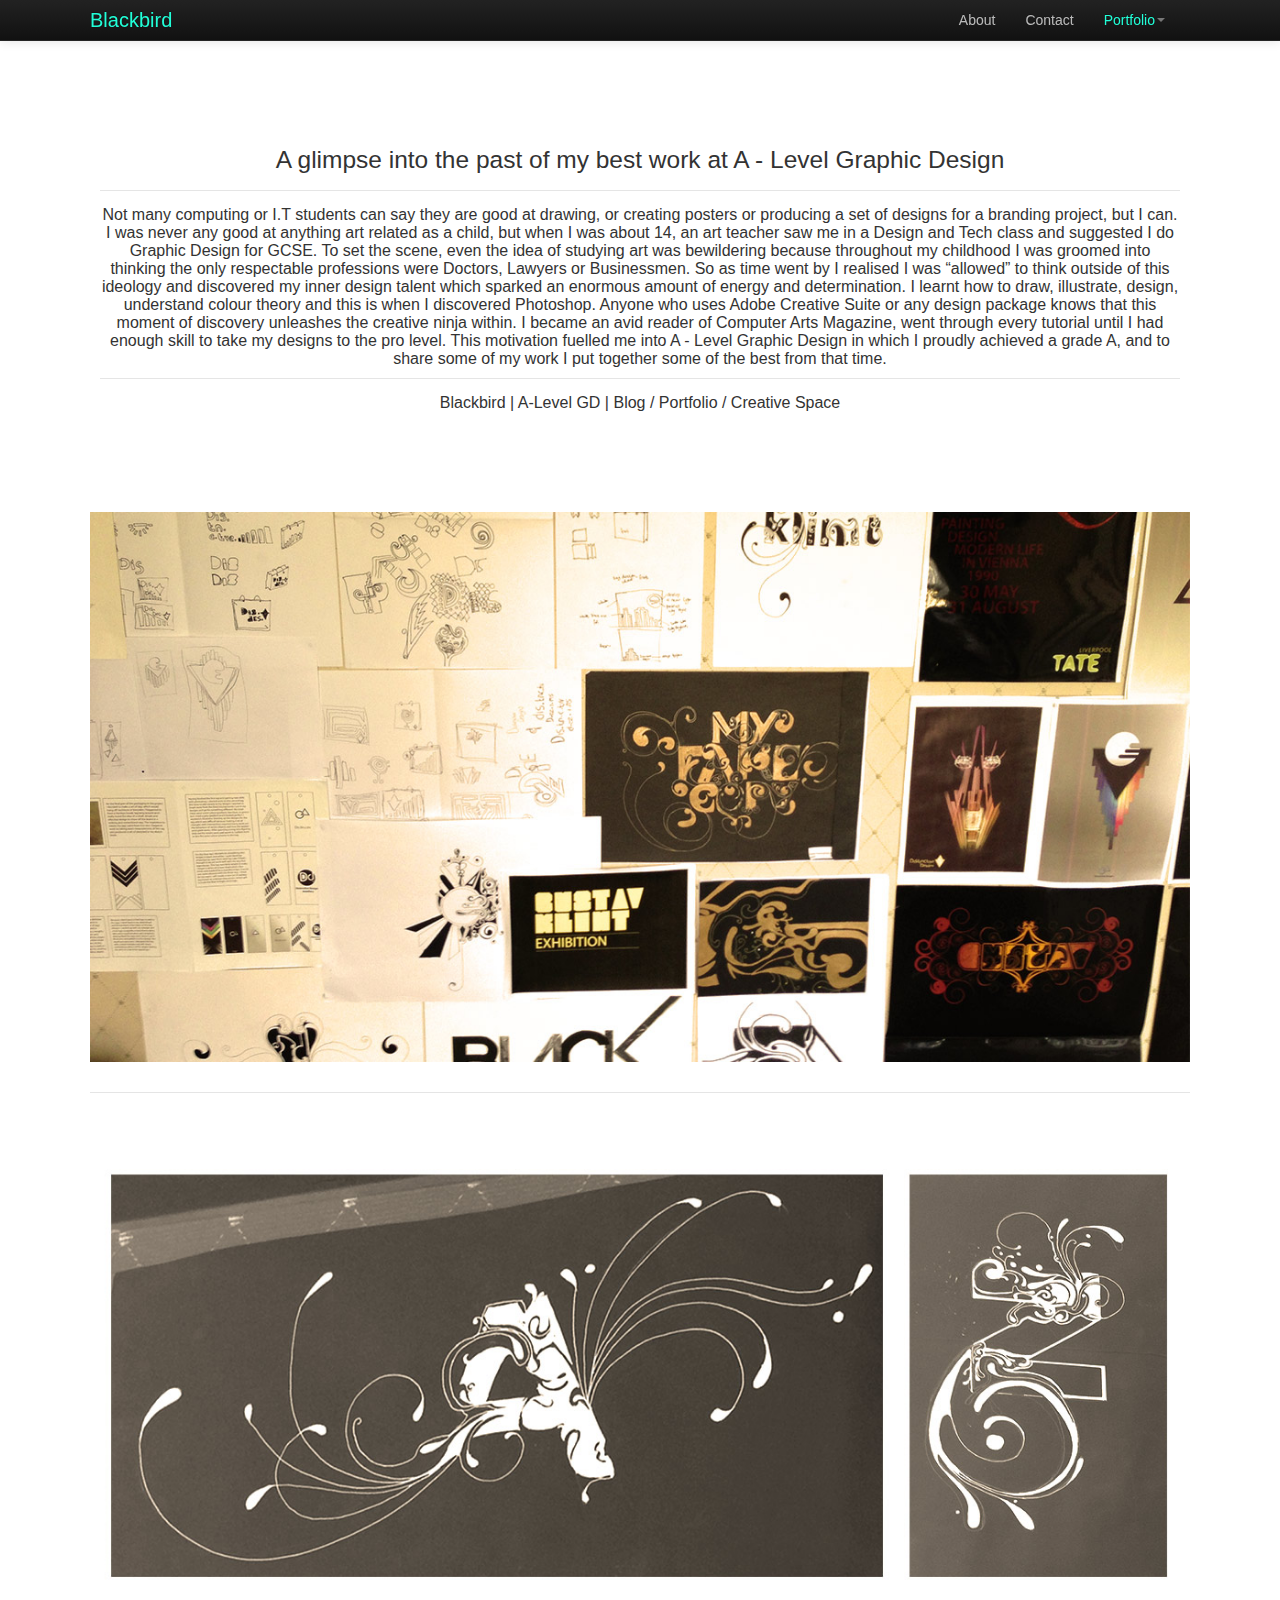
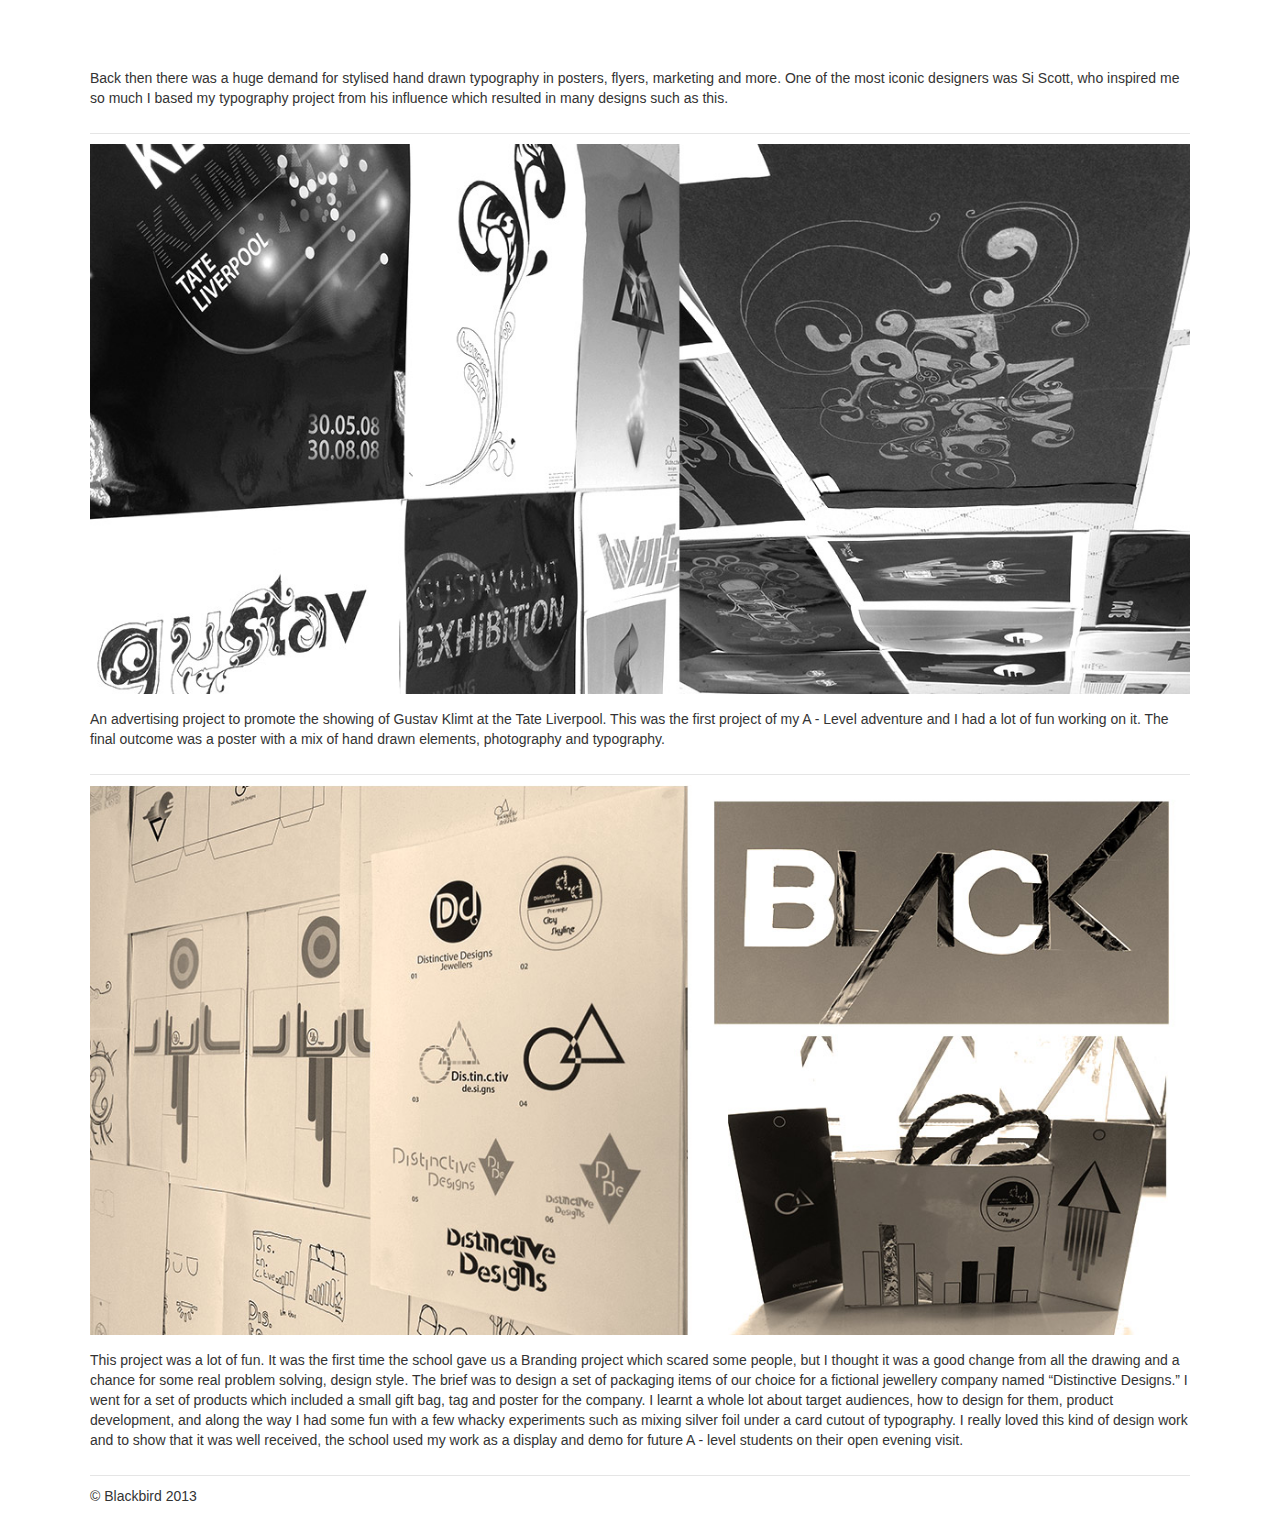
==== alevel.html @ aaf51649 "added redesign files" ====
<!doctype html><!--[if lt IE 7]> <html class="ie6 oldie"> <![endif]--><!--[if IE 7]>    <html class="ie7 oldie"> <![endif]--><!--[if IE 8]>    <html class="ie8 oldie"> <![endif]--><!--[if gt IE 8]><!--><html class=""><!--<![endif]--><head><meta charset="UTF-8"><meta name="viewport" content="width=device-width, initial-scale=1"><title>Blackbird | Graphic Design | A - Level </title><link href="css/style.css" rel="stylesheet" type="text/css"><link href="css/bootstrap-responsive.css" rel="stylesheet" type="text/css"><link href="css/bootstrap.css" rel="stylesheet" type="text/css"></head><body>        <div class="navbar navbar-inverse navbar-fixed-top">            <div class="navbar-inner">                <div class="container-fluid">                    <a class="btn btn-navbar" data-toggle="collapse" data-target=".nav-collapse">                        <span class="icon-bar"></span>                        <span class="icon-bar"></span>                        <span class="icon-bar"></span>                    </a>                    <a class="brand" id="title" href="index.html">Blackbird</a>                    <div class="nav-collapse collapse pull-right">                        <ul class="nav">                            <li><a href="about.html">About</a></li>                            <li><a href="#contact">Contact</a></li>                            <li class="dropdown">                                <a href="" class="dropdown-toggle active" data-toggle="dropdown" data-target="#">Portfolio<b class="caret"></b></a>                                <ul class="dropdown-menu" role="menu">                                    <li><a href="#">Web Design</a></li>                                    <li class="active"><a href="graphic.html">Graphic Design</a></li>                                    <li><a href="#">Photography</a></li>                                    <!-- <li class="divider"></li>                                    <li class="nav-header">Nav header</li>                                    <li><a href="#">Separated link</a></li>                                    <li><a href="#">One more separated link</a></li> -->                                </ul>                            </li>                        </ul>                    </div><!--/.nav-collapse -->                </div>            </div>        </div>    <div class="container-fluid">      <!-- Main hero unit for a primary marketing message or call to action -->		      <div class="hero-unit">      		<h3 class="black">A glimpse into the past of my best work at A - Level Graphic Design</h3><p>Not many computing or I.T students can say they are good at drawing, or creating posters or producing a set of designs for a branding project, but I can.I was never any good at anything art related as a child, but when I was about 14, an art teacher saw me in a Design and Tech class and suggested I do Graphic Design for GCSE. To set the scene, even the idea of studying art was bewildering because throughout my childhood I was groomed into thinking the only respectable professions were Doctors, Lawyers or Businessmen. So as time went by I realised I was “allowed” to think outside of this ideology and discovered my inner design talent which sparked an enormous amount of energy and determination.I learnt how to draw, illustrate, design, understand colour theory and this is when I discovered Photoshop. Anyone who uses Adobe Creative Suite or any design package knows that this moment of discovery unleashes the creative ninja within. I became an avid reader of Computer Arts Magazine, went through every tutorial until I had enough skill to take my designs to the pro level. This motivation fuelled me into A - Level Graphic Design in which I proudly achieved a grade A, and to share some of my work I put together some of the best from that time.</p>        <p><strong class="black">Blackbird | A-Level GD | </strong>Blog / Portfolio / Creative Space </p>      </div>      <div class="row-fluid content">      	<div class="span12 image">        <img class="banner" src="images/graphicbannerL.jpg">        </div>      </div>            <div class="row-fluid content">      	<div class="span12"><img src="images/tpyeIllustration.jpg"><p>Back then there was a huge demand for stylised hand drawn typography in posters, flyers, marketing and more. One of the most iconic designers was Si Scott, who inspired me so much I based my typography project from his influence which resulted in many designs such as this.</p></div>      </div>       <div class="row-fluid content">      	<div class="span12"><img src="images/posters.jpg"><p>An advertising project to promote the showing of Gustav Klimt at the Tate Liverpool. This was the first project of my A - Level adventure and I had a lot of fun working on it. The final outcome was a poster with a mix of hand drawn elements, photography and typography.</p></div>      </div>            <div class="row-fluid content">      	<div class="span12"><img src="images/branding.jpg"><p>This project was a lot of fun. It was the first time the school gave us a Branding project which scared some people, but I thought it was a good change from all the drawing and a chance for some real problem solving, design style.The brief was to design a set of packaging items of our choice for a fictional jewellery company named “Distinctive Designs.” I went for a set of products which included a small gift bag, tag and poster for the company. I learnt a whole lot about target audiences, how to design for them, product development, and along the way I had some fun with a few whacky experiments such as mixing silver foil under a card cutout of typography.I really loved this kind of design work and to show that it was well received, the school used my work as a display and demo for future A - level students on their open evening visit.</p></div>      </div>      <!-- sample elements with spans      <div class="row-fluid content">      	<div class="span6 image">        		<img src="images/span6.jpg">              <span class="overlay">Donec id elit non mi porta gravida at eget metus. Fusce dapibus.Some more information here too.</span>        </div>      	<div class="span6 image">        		<img src="images/grapphicspan.jpg">              <span class="overlay">Fusce dapibus. Some more information here too.</span>        </div>      </div>      --->            <footer>        <p>&copy; Blackbird 2013</p>      </footer>    </div> <!-- /container -->    <script type="text/javascript" src="js/jquery-2.0.3.min.js"></script>	 <script src="//ajax.googleapis.com/ajax/libs/jquery/1.9.1/jquery.min.js"></script>    <script type="text/javascript" src="js/bootstrap.js"></script>    <script type="text/javascript" src="js/bootstrap.min.js"></script>    <script type="text/javascript">			$('.dropdown-toggle').dropdown();        </script></body></html>
---- css/style.css ----
@charset "UTF-8";/* layout styles */.container-fluid {max-width:1100px; margin:0 auto; padding:0;}.content{ margin-bottom:10px; padding-bottom:15px; border-bottom:thin solid rgba(0,0,0,0.1);}.hero-unit{ text-align:center; padding:0;}/* colours */#title, .active {color:rgba(33,255,216,1);}a {color:rgba(255,255,255,0.7);}.navbar a:hover {color:rgba(51,255,204,1);}.span6, .span4 {background-color:rgba(255,153,255,1); padding:0; margin:0; height:;}/* fonts */.black{font-weight:400;}.navbar {font-family:"Helvetica Neue", Helvetica, Arial, sans-serif; font-weight:500;}a {text-decoration:none;}.hero-unit p {font-size:16px; padding:0; line-height:normal; margin-top:10px; padding-top:15px; border-top:thin solid rgba(0,0,0,0.1);}/*images */.blackbird {width:60%; height:60%; margin-top:-10px; vertical-align:middle;}.banner { width:100%; z-index:-1; background:no-repeat;}.span12 img {margin-bottom:15px;}.image{display:block; position:relative;}.overlay{position:absolute; padding-left:2%; width:30%; background: rgba(0,0,0,0.4); color:rgba(255,255,255,0.8); left:0; bottom:10px; font-size:12px;}/* responsive */@media only screen and (max-width:768px), only screen and (max-device-width: 768px){.overlay{display:none;}}
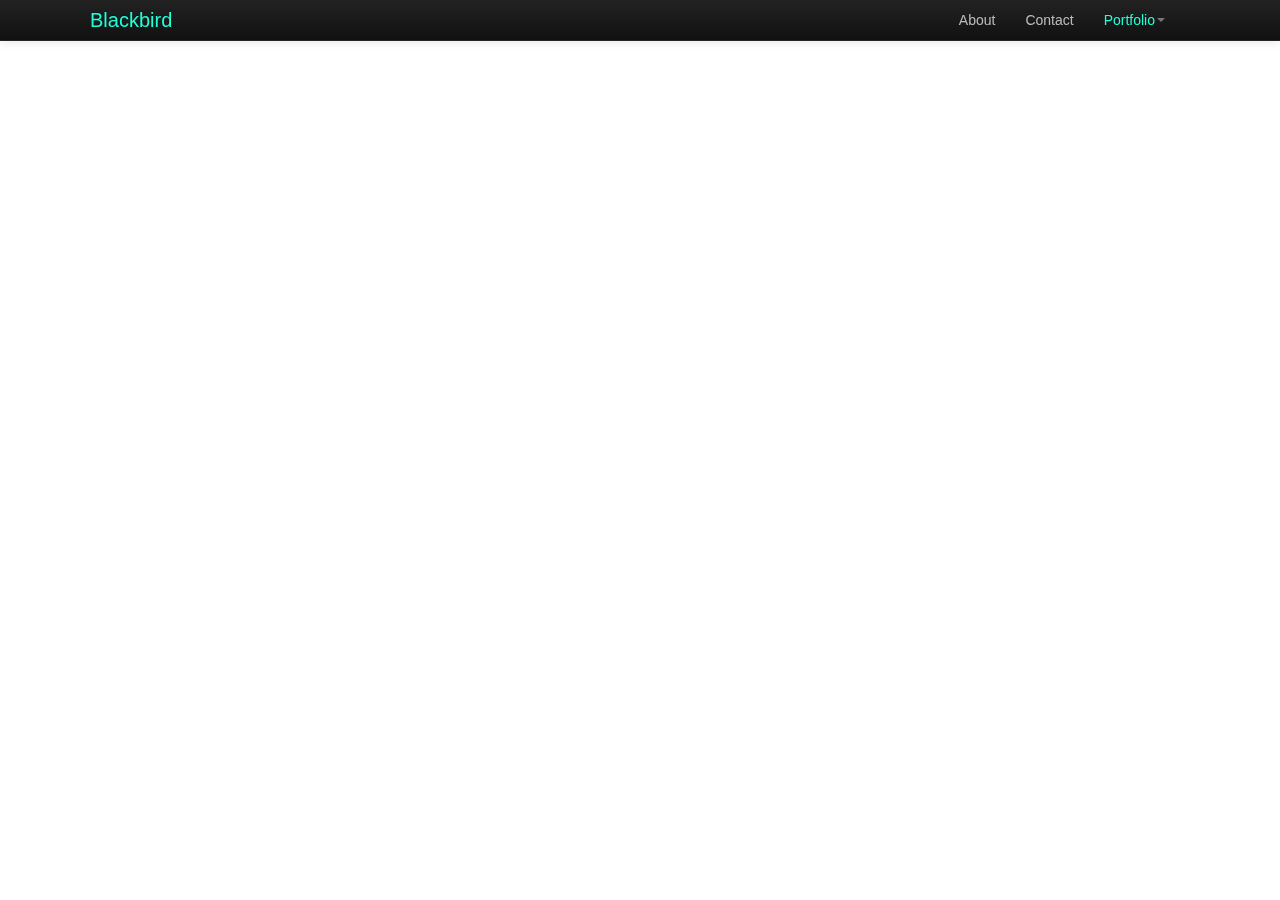
==== commit 8406e8a2: "added showMe class to all pages and added JS script in bootstrap.js file." ====
--- a/alevel.html
+++ b/alevel.html
@@ -48,7 +48,7 @@
         </div>  -    <div class="container-fluid">+    <div class="container-fluid showMe">        <!-- Main hero unit for a primary marketing message or call to action --> 		--- a/css/style.css
+++ b/css/style.css
@@ -5,8 +5,8 @@
 .hero-unit{ text-align:center; padding:0;} /* colours */ #title, .active {color:rgba(33,255,216,1);}-a {color:rgba(255,255,255,0.7);}-.navbar a:hover {color:rgba(51,255,204,1);}+a {color:rgba(255,255,255,0.7); -webkit-transition: ease-in-out all 0.5s;}+.navbar a:hover {color:rgba(51,255,204,1); -webkit-transition: ease-in-out all 0.5s;} .span6, .span4 {background-color:rgba(255,153,255,1); padding:0; margin:0; height:;} /* fonts */ .black{font-weight:400;}